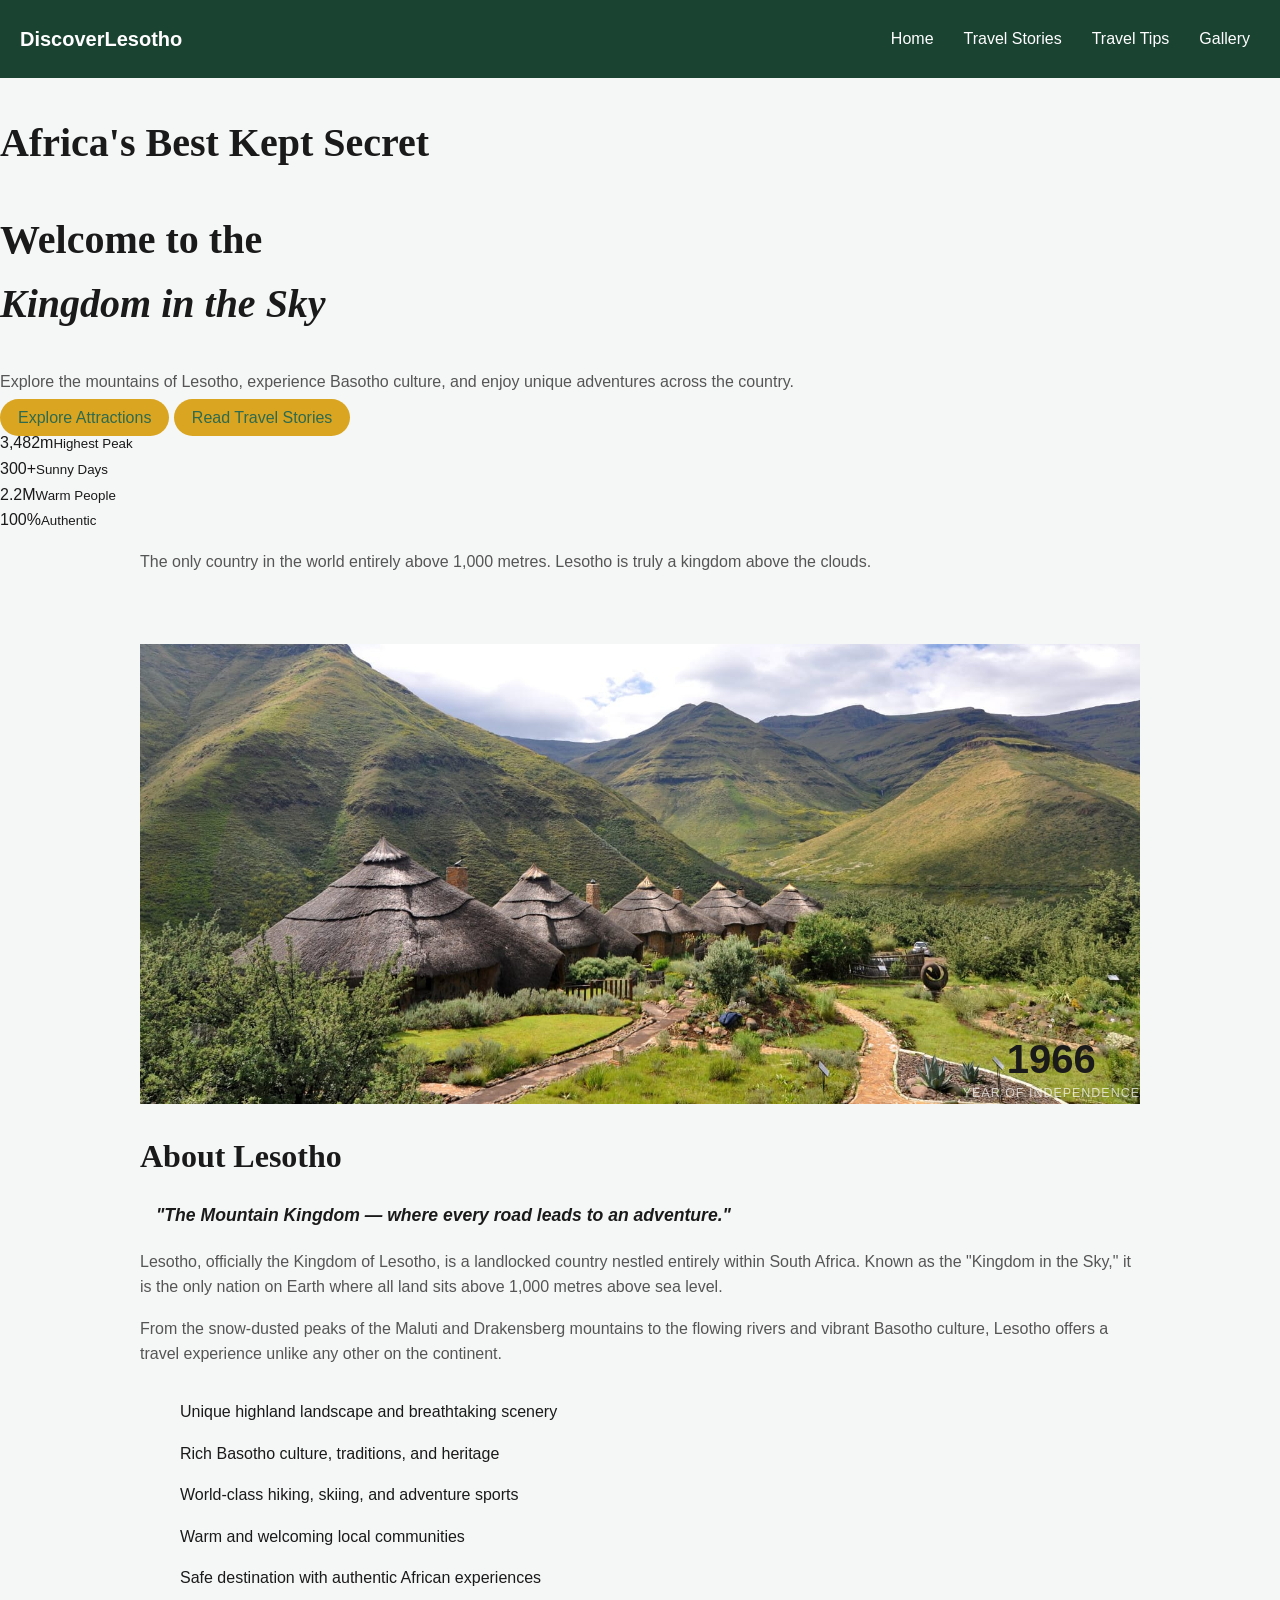
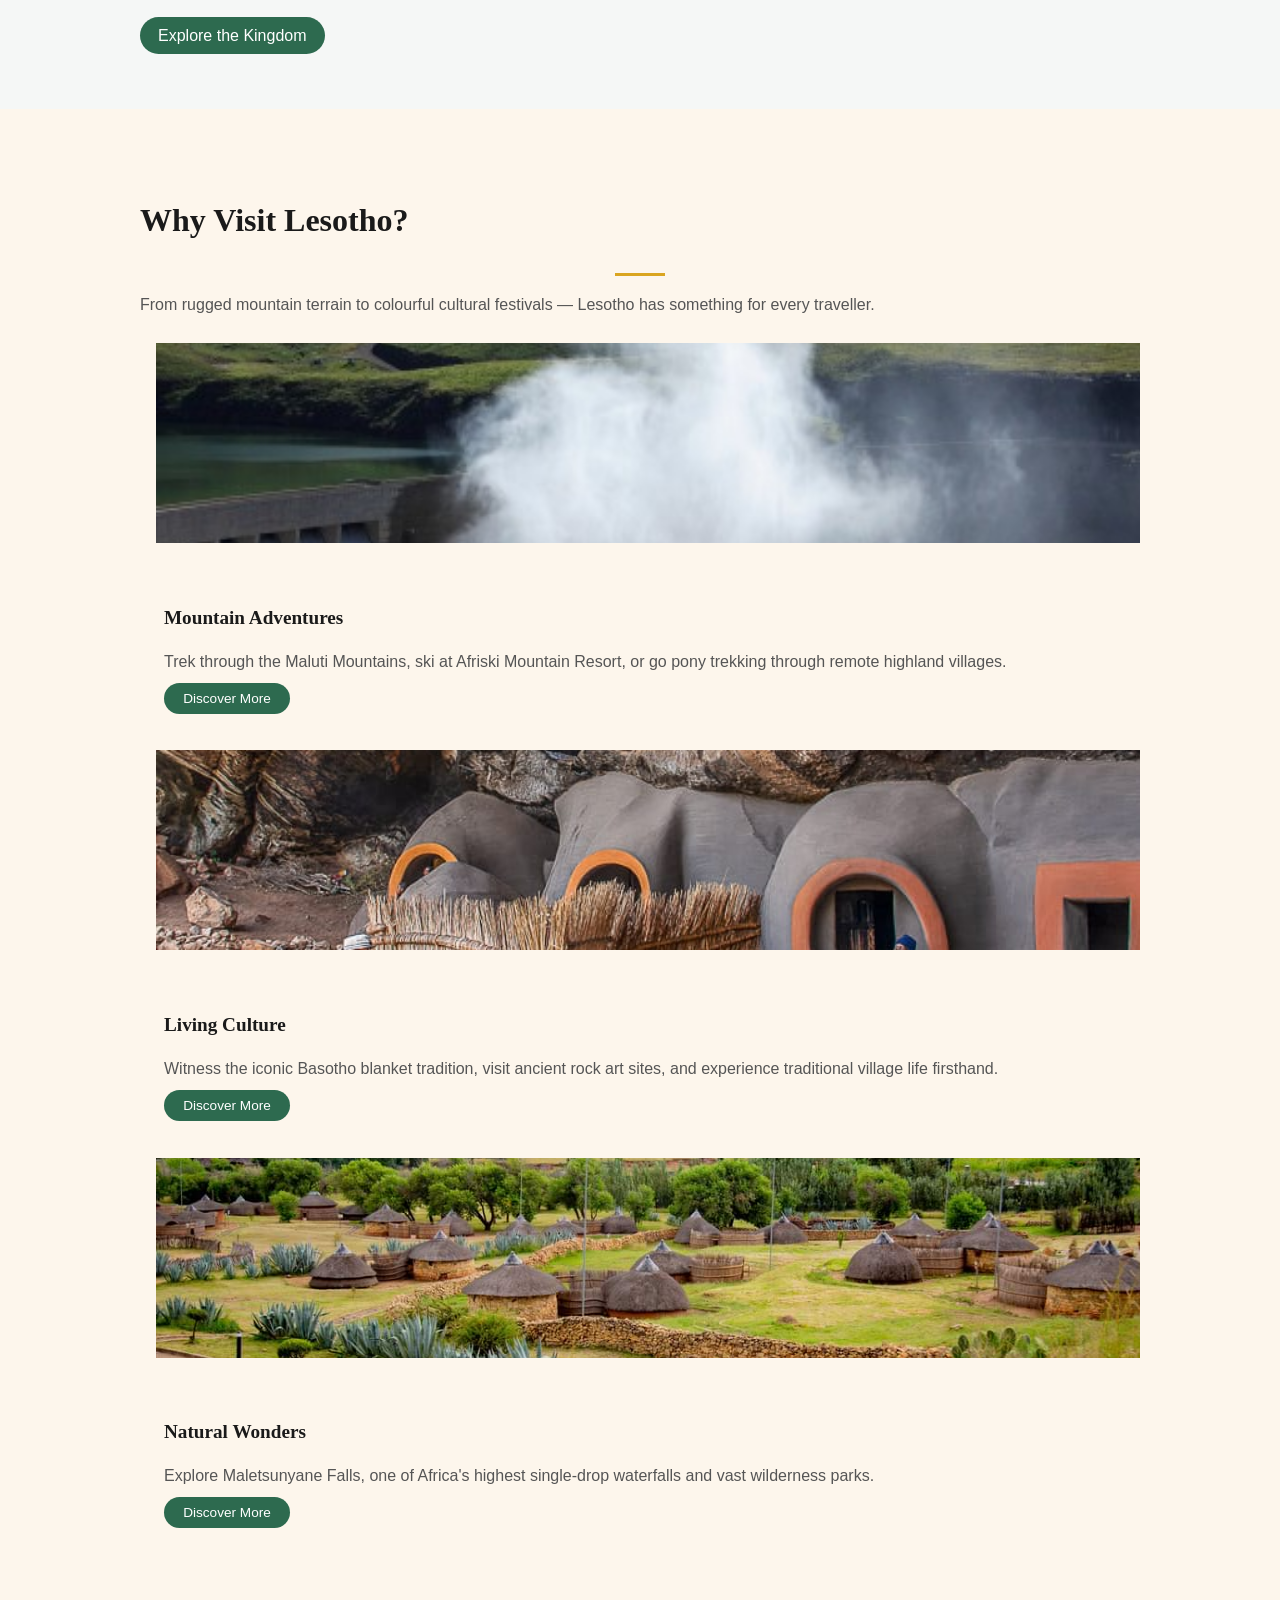
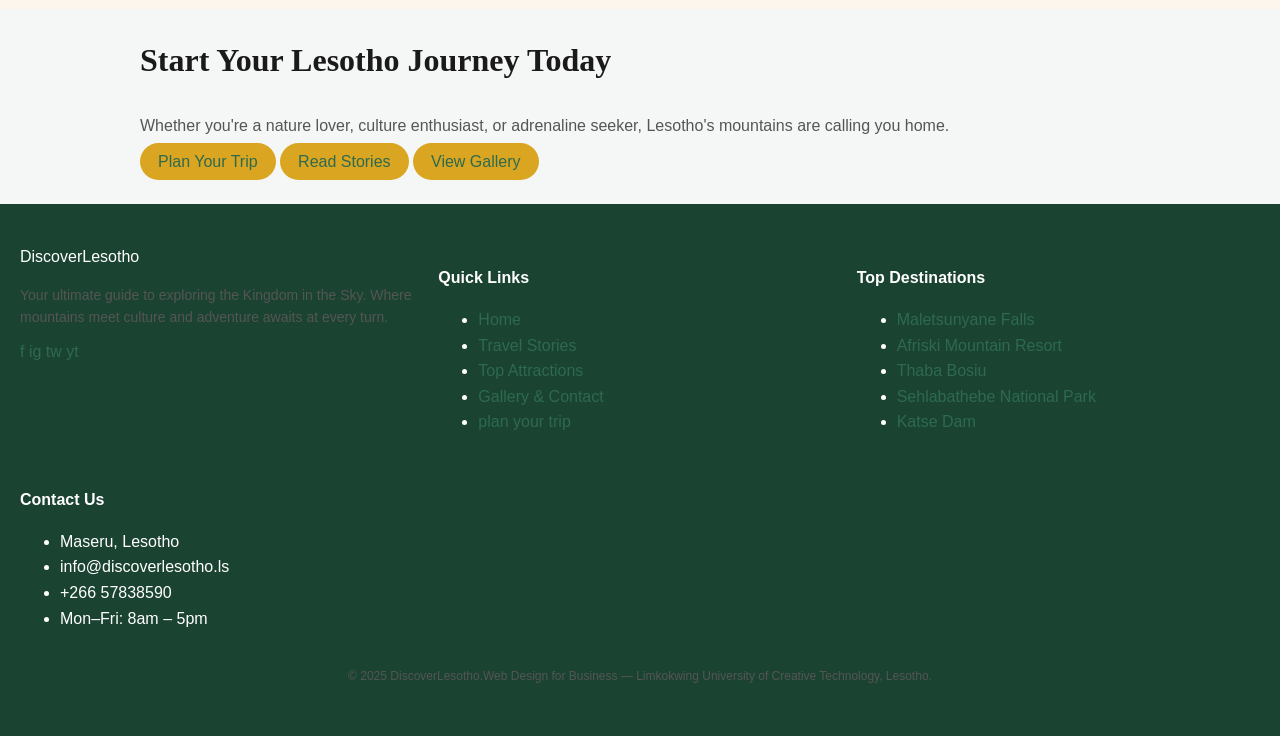
==== index.html @ 48199c81 "Add files via upload" ====
<!DOCTYPE html>
<html lang="en">
<head>
  <meta charset="UTF-8" />
  <meta name="viewport" content="width=device-width, initial-scale=1.0" />
  <title>Discover Lesotho — Kingdom in the Sky</title>
  <link rel="stylesheet" href="style.css" />
  <style>

    .about-img-wrap {
      position: relative;
      background-size: cover;
    }

    .about-img {
      width: 100%;
      height: 460px;
      object-fit: cover;
      border-radius: var(--radius);
      display: block;
      background: linear-gradient(135deg, var(--green) 0%, var(--green-light) 100%);
    }

    .about-img-placeholder {
      width: 100%;
      height: 460px;
      background: linear-gradient(135deg, var(--green) 0%, var(--green-light) 100%);
      border-radius: var(--radius);
      display: flex;
      align-items: center;
      justify-content: center;
      color: rgba(255,255,255,0.75);
      font-size: 0.9rem;
      font-style: italic;
      padding: 2rem;
      text-align: center;
    }

    .about-badge {
      position: absolute;
      bottom: -1.5rem;
      right: -1.5rem;
      background: var(--green-dark);
      color: var(--white);
      padding: 1.5rem;
      border-radius: var(--radius);
      text-align: center;
      box-shadow: var(--shadow-lg);
      border: 3px solid var(--gold);
    }

    .about-badge strong {
      display: block;
      font-family: var(--font-heading);
      font-size: 2.5rem;
      color: var(--gold-light);
      line-height: 1;
    }

    .about-badge small {
      font-size: 0.78rem;
      color: rgba(255,255,255,0.7);
      text-transform: uppercase;
      letter-spacing: 1px;
    }

    .about-text h2 { color: var(--green-dark); margin-bottom: 1.2rem; }

    .about-text .highlight-text {
      font-size: 1.1rem;
      color: var(--green);
      font-weight: 600;
      border-left: 4px solid var(--gold);
      padding-left: 1rem;
      margin-bottom: 1.2rem;
      font-style: italic;
    }

    .features-list {
      list-style: none;
      margin: 1.5rem 0;
    }

    .features-list li {
      padding: 0.5rem 0;
      color: var(--gray);
      display: flex;
      align-items: center;
      gap: 0.75rem;
    }

    .highlight-card {
      background: var(--white);
      border-radius: var(--radius);
      overflow: hidden;
      box-shadow: var(--shadow);
      border: 1px solid var(--border);
      transition: transform var(--transition), box-shadow var(--transition);
    }

    .highlight-card:hover {
      transform: translateY(-6px);
      box-shadow: var(--shadow-lg);
    }

    .highlight-card-img {
      width: 100%;
      height: 200px;
      background: linear-gradient(135deg, var(--green) 0%, var(--green-light) 100%);
      display: flex;
      align-items: center;
      justify-content: center;
      color: rgba(255,255,255,0.7);
      font-style: italic;
      font-size: 0.85rem;
      text-align: center;
      padding: 1rem;
    }

    .highlight-card-body {
      padding: 1.5rem;
      border-top: 3px solid var(--gold);
    }

    .highlight-card-body h3 {
      color: var(--green-dark);
      margin-bottom: 0.5rem;
      font-size: 1.2rem;
    }

  </style>
</head>
<body>

<nav>
  <div class="nav-container">
    <div class="nav-logo">Discover<span>Lesotho</span></div>
    <ul class="nav-links">
      <li><a href="index.html" class="active">Home</a></li>
      <li><a href="blog.html">Travel Stories</a></li>
      <li><a href="tips.html">Travel Tips</a></li>
      <li><a href="gallery.html">Gallery</a></li>
    </ul>
  </div>
</nav>

<section class="hero">
  <div class="hero-bg"></div>
  <div class="hero-overlay"></div>
  <div class="hero-content">
    <div class="hero-badge"> <h1>Africa's Best Kept Secret</h1></div>
<h1>Welcome to the<br><em>Kingdom in the Sky</em></h1>
<p>Explore the mountains of Lesotho, experience Basotho culture, and enjoy unique adventures across the country.</p>    <div class="hero-ctas">
      <a href="attractions.html" class="btn btn-primary">Explore Attractions</a>
      <a href="blog.html" class="btn btn-primary">Read Travel Stories</a>
    </div>
  </div>

  <div class="hero">
    <div class="stat-item"><span>3,482m</span><small>Highest Peak</small></div>
    <div class="stat-item"><span>300+</span><small>Sunny Days</small></div>
    <div class="stat-item"><span>2.2M</span><small>Warm People</small></div>
    <div class="stat-item"><span>100%</span><small>Authentic</small></div>
  </div>
</section>

<div class="intro-strip">
  <div class="container">
    <p>The only country in the world entirely above 1,000 metres. Lesotho is truly a kingdom above the clouds.</p>
  </div>
</div>

<section class="section">
  <div class="container">
    <div class="about-grid">
      <div class="about-img-wrap">
        <img src="1.jpg" alt="Lesotho highlands" class="about-img">
        <div class="about-badge">
          <strong>1966</strong>
          <small>Year of Independence</small>
        </div>
      </div>

      <div class="about-text">
        <h2>About Lesotho</h2>
        <p class="highlight-text">"The Mountain Kingdom — where every road leads to an adventure."</p>
        <p>Lesotho, officially the Kingdom of Lesotho, is a landlocked country nestled entirely within South Africa. Known as the "Kingdom in the Sky," it is the only nation on Earth where all land sits above 1,000 metres above sea level.</p>
        <p>From the snow-dusted peaks of the Maluti and Drakensberg mountains to the flowing rivers and vibrant Basotho culture, Lesotho offers a travel experience unlike any other on the continent.</p>
        <ul class="features-list">
          <li>Unique highland landscape and breathtaking scenery</li>
          <li>Rich Basotho culture, traditions, and heritage</li>
          <li>World-class hiking, skiing, and adventure sports</li>
          <li>Warm and welcoming local communities</li>
          <li>Safe destination with authentic African experiences</li>
        </ul>
        <a href="attractions.html" class="btn btn-green">Explore the Kingdom</a>
      </div>
    </div>
  </div>
</section>

<section class="section section-alt">
  <div class="container">
    <div class="section-header">
      <h2>Why Visit Lesotho?</h2>
      <div class="divider"></div>
      <p>From rugged mountain terrain to colourful cultural festivals — Lesotho has something for every traveller.</p>
    </div>

    <div class="grid-3">
      <div class="highlight-card">
        <img src="7.jpg" alt="Mountain Adventures in Lesotho" class="highlight-card-img" style="object-fit:cover;">
        <div class="highlight-card-body">
          <h3> Mountain Adventures</h3>
          <p>Trek through the Maluti Mountains, ski at Afriski Mountain Resort, or go pony trekking through remote highland villages.</p>
          <a href="tips.html" class="btn btn-green" style="padding: 0.5rem 1.2rem; font-size: 0.85rem;">Discover More</a>
        </div>
      </div>

      <div class="highlight-card">
        <img src="3.jpg" alt="Basotho Culture" class="highlight-card-img" style="object-fit:cover;">
        <div class="highlight-card-body">
          <h3> Living Culture</h3>
          <p>Witness the iconic Basotho blanket tradition, visit ancient rock art sites, and experience traditional village life firsthand.</p>
          <a href="attractions.html" class="btn btn-green" style="padding: 0.5rem 1.2rem; font-size: 0.85rem;">Discover More</a>
        </div>
      </div>

      <div class="highlight-card">
        <img src="8.jpg" alt="Natural Wonders of Lesotho" class="highlight-card-img" style="object-fit:cover;">
        <div class="highlight-card-body">
          <h3> Natural Wonders</h3>
          <p>Explore Maletsunyane Falls, one of Africa's highest single-drop waterfalls and vast wilderness parks.</p>
          <a href="attractions.html" class="btn btn-green" style="padding: 0.5rem 1.2rem; font-size: 0.85rem;">Discover More</a>
        </div>
      </div>
    </div>
  </div>
</section>

<section class="cta-banner">
  <div class="container" style="position:relative;">
    <h2>Start Your Lesotho Journey Today</h2>
    <p>Whether you're a nature lover, culture enthusiast, or adrenaline seeker, Lesotho's mountains are calling you home.</p>
    <div class="cta-links">
      <a href="tips.html" class="btn btn-primary">Plan Your Trip</a>
      <a href="blog.html" class="btn btn-primary">Read Stories</a>
      <a href="gallery.html" class="btn btn-primary">View Gallery</a>
    </div>
  </div>
</section>

<footer>
  <div class="footer-grid">
    <div class="footer-col">
      <div class="footer-logo">Discover<span>Lesotho</span></div>
      <p>Your ultimate guide to exploring the Kingdom in the Sky. Where mountains meet culture and adventure awaits at every turn.</p>
      <div class="social-links">
        <a href="gallery.html#social" class="social-link">f</a>
        <a href="gallery.html#social" class="social-link">ig</a>
        <a href="gallery.html#social" class="social-link">tw</a>
        <a href="gallery.html#social" class="social-link">yt</a>
      </div>
    </div>
    <div class="footer-col">
      <h4>Quick Links</h4>
      <ul>
        <li><a href="index.html">Home</a></li>
        <li><a href="blog.html">Travel Stories</a></li>
        <li><a href="attractions.html">Top Attractions</a></li>
        <li><a href="gallery.html">Gallery & Contact</a></li>
        <li><a href="tips.html">plan your trip</a></li>
      </ul>
    </div>
    <div class="footer-col">
      <h4>Top Destinations</h4>
      <ul>
        <li><a href="attractions.html">Maletsunyane Falls</a></li>
        <li><a href="attractions.html">Afriski Mountain Resort</a></li>
        <li><a href="attractions.html">Thaba Bosiu</a></li>
        <li><a href="attractions.html">Sehlabathebe National Park</a></li>
        <li><a href="attractions.html">Katse Dam</a></li>
      </ul>
    </div>
    <div class="footer-col">
      <h4>Contact Us</h4>
      <ul>
        <li> Maseru, Lesotho</li>
        <li> info@discoverlesotho.ls</li>
        <li> +266 57838590</li>
        <li> Mon–Fri: 8am – 5pm</li>
      </ul>
    </div>
  </div>
  <div class="footer-bottom">
    <p>&copy; 2025 DiscoverLesotho.Web Design for Business — Limkokwing University of Creative Technology, Lesotho.</p>
  </div>
</footer>

</body>
</html>
---- style.css ----
body {
  font-family: Arial, sans-serif;
  margin: 0;
  padding: 0;
  line-height: 1.6;
  background: #ffffff;
  color: #1a1a1a;
  background-color: #f5f7f6;
}

h1, h2, h3 {
  font-family: Georgia, serif;
}

h1 {
  font-size: 2.5rem;
}

h2 {
  font-size: 2rem;
}

h3 {
  font-size: 1.4rem;
}

p {
  color: #555;
  margin-bottom: 10px;
}

a {
  color: #2d6a4f;
  text-decoration: none;
}

a:hover {
  color: goldenrod;
}

nav {
  background: #1b4332;
  padding: 10px 20px;
  position: sticky;
  top: 0;
}

.nav-container {
  display: flex;
  justify-content: space-between;
  align-items: center;
}

.nav-logo {
  color: white;
  font-weight: bold;
  font-size: 20px;
}

.nav-links {
  list-style: none;
  display: flex;
  gap: 10px;
}

.nav-links li {
  display: inline;
}

.nav-links a {
  color: white;
  padding: 5px 10px;
}

.nav-links a:hover {
  background: rgba(255,255,255,0.1);
  border-radius: 5px;
}

.btn {
  padding: 10px 18px;
  border: none;
  cursor: pointer;
  border-radius: 20px;
}

.btn-primary {
  background: goldenrod;
}

.btn-primary:hover {
  background: #f0c040;
}

.btn-green {
  background: #2d6a4f;
  color: white;
}

.section {
  padding: 60px 20px;
}

.section-alt {
  background: #fdf6ec;
}

.container {
  max-width: 1000px;
  margin: auto;
}

.divider {
  width: 50px;
  height: 3px;
  background: goldenrod;
  margin: 10px auto;
}

.card {
  background: white;
  border: 1px solid #ddd;
  border-radius: 10px;
  overflow: hidden;
  margin-bottom: 20px;
}

.card img {
  width: 100%;
  height: 200px;
  object-fit: cover;
}

.card-body {
  padding: 15px;
}

.card-body h3 {
  margin-bottom: 5px;
}

.facebook {
  background-color: blue;
  color: white;
  text-align: center;
}

.instagram {
  background: linear-gradient(45deg, #f58529, #dd2a7b, #8134af, #515bd4);
  color: white;
  text-align: center;
}

.youtube {
  background-color: #FF0000;
  color: white;
  text-align: center;
}

.x {
  background-color: black;
  text-align: center;
  color: white;
}
.tiktok {
  background-color: black;
  text-align: center;
  color: white;
}

.three-columns {
  display: grid;
  grid-template-columns: repeat(3, 1fr);
  gap: 15px;
}

.two-columns {
  display: grid;
  grid-template-columns: repeat(2, 1fr);
  gap: 15px;
}

.page-hero {
  background: #2d6a4f;
  color: white;
  text-align: center;
  padding: 60px 20px;
}

.page-hero p {
  color: #eee;
}

footer {
  background: #1b4332;
  color: white;
  padding: 40px 20px;
  margin-top: 30px;
}

.footer-grid {
  display: grid;
  grid-template-columns: repeat(3, 1fr);
  gap: 15px;
}

.footer-col h4 {
  margin-bottom: 10px;
}

.footer-col p {
  font-size: 14px;
}

.footer-bottom {
  text-align: center;
  margin-top: 20px;
  font-size: 12px;
}

.styled-table {
  width: 100%;
  border-collapse: collapse;
  margin-top: 15px;
}

.styled-table th {
  background: #1b4332;
  color: white;
  padding: 10px;
}

.styled-table td {
  padding: 10px;
  border-bottom: 1px solid #ddd;
}

@media (max-width: 768px) {
  .three-columns {
    grid-template-columns: 1fr;
  }

  .two-columns {
    grid-template-columns: 1fr;
  }

  .nav-links {
    display: none;
  }
}
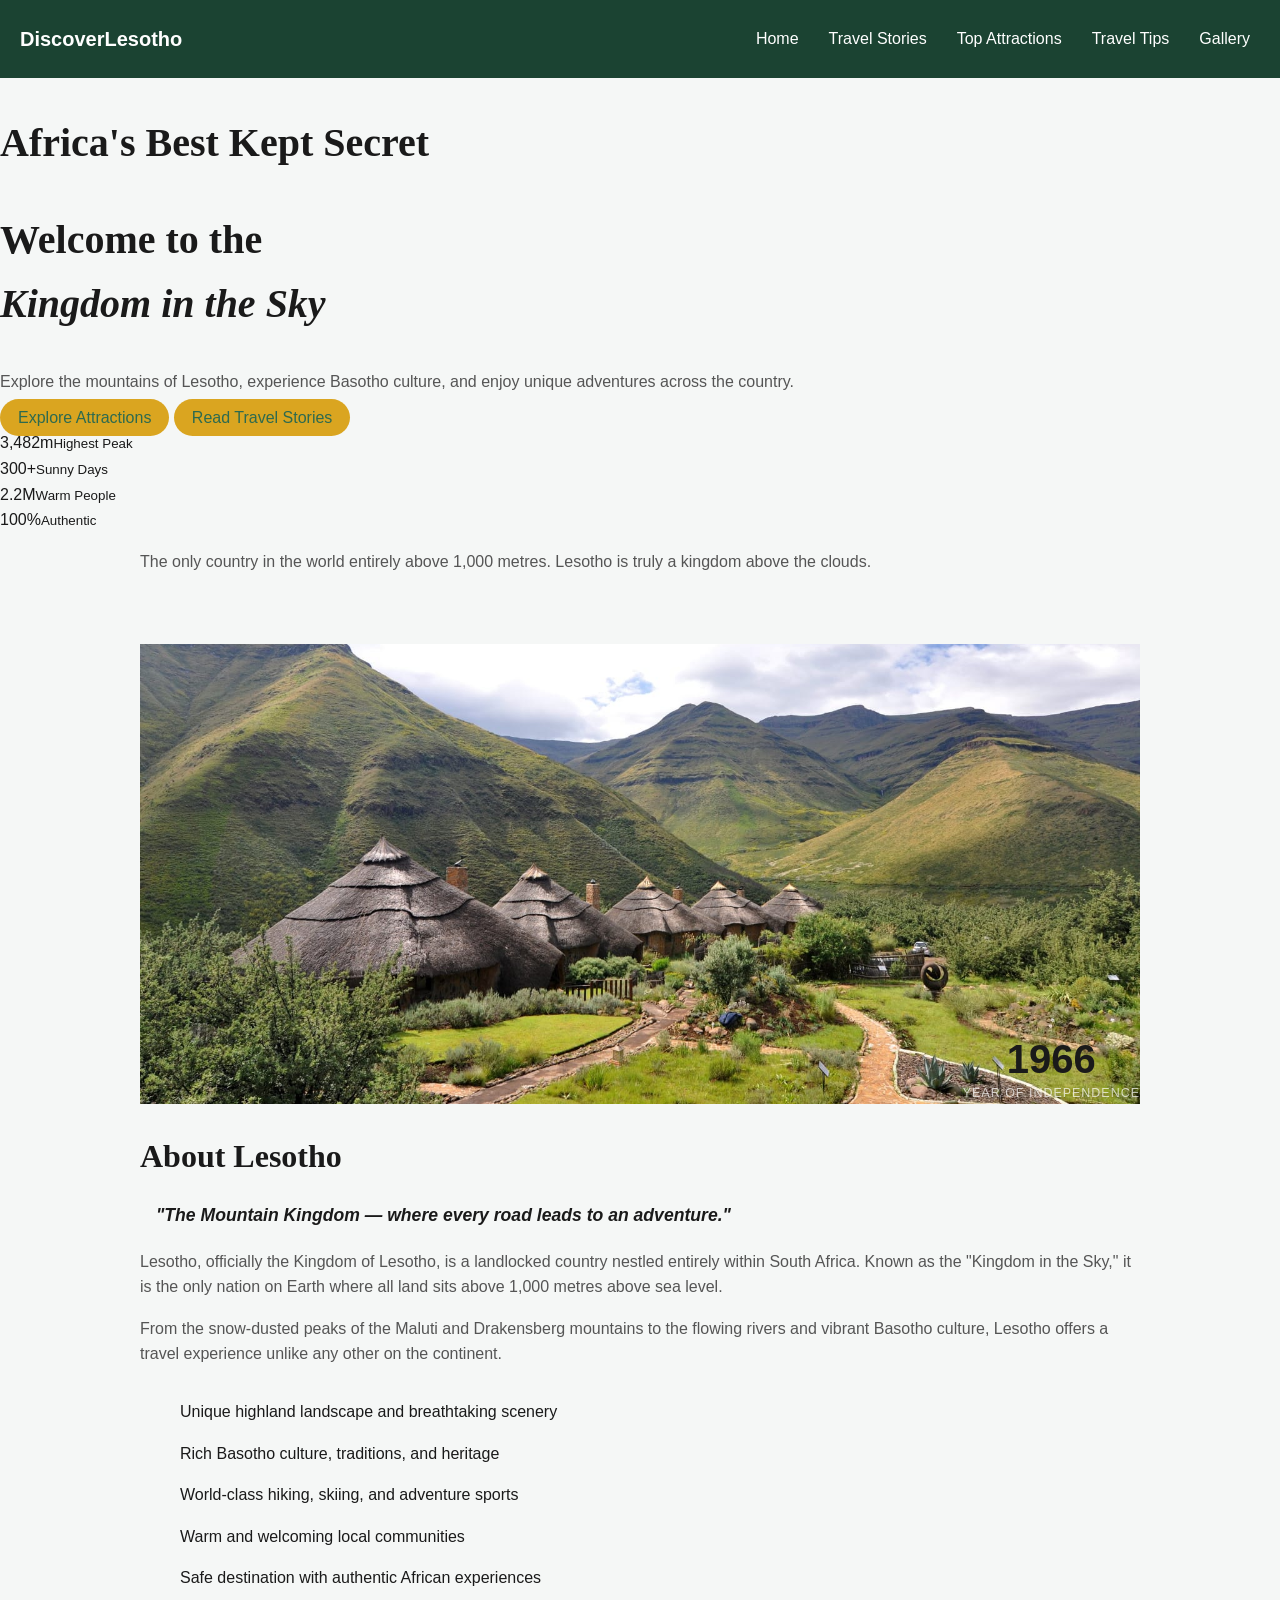
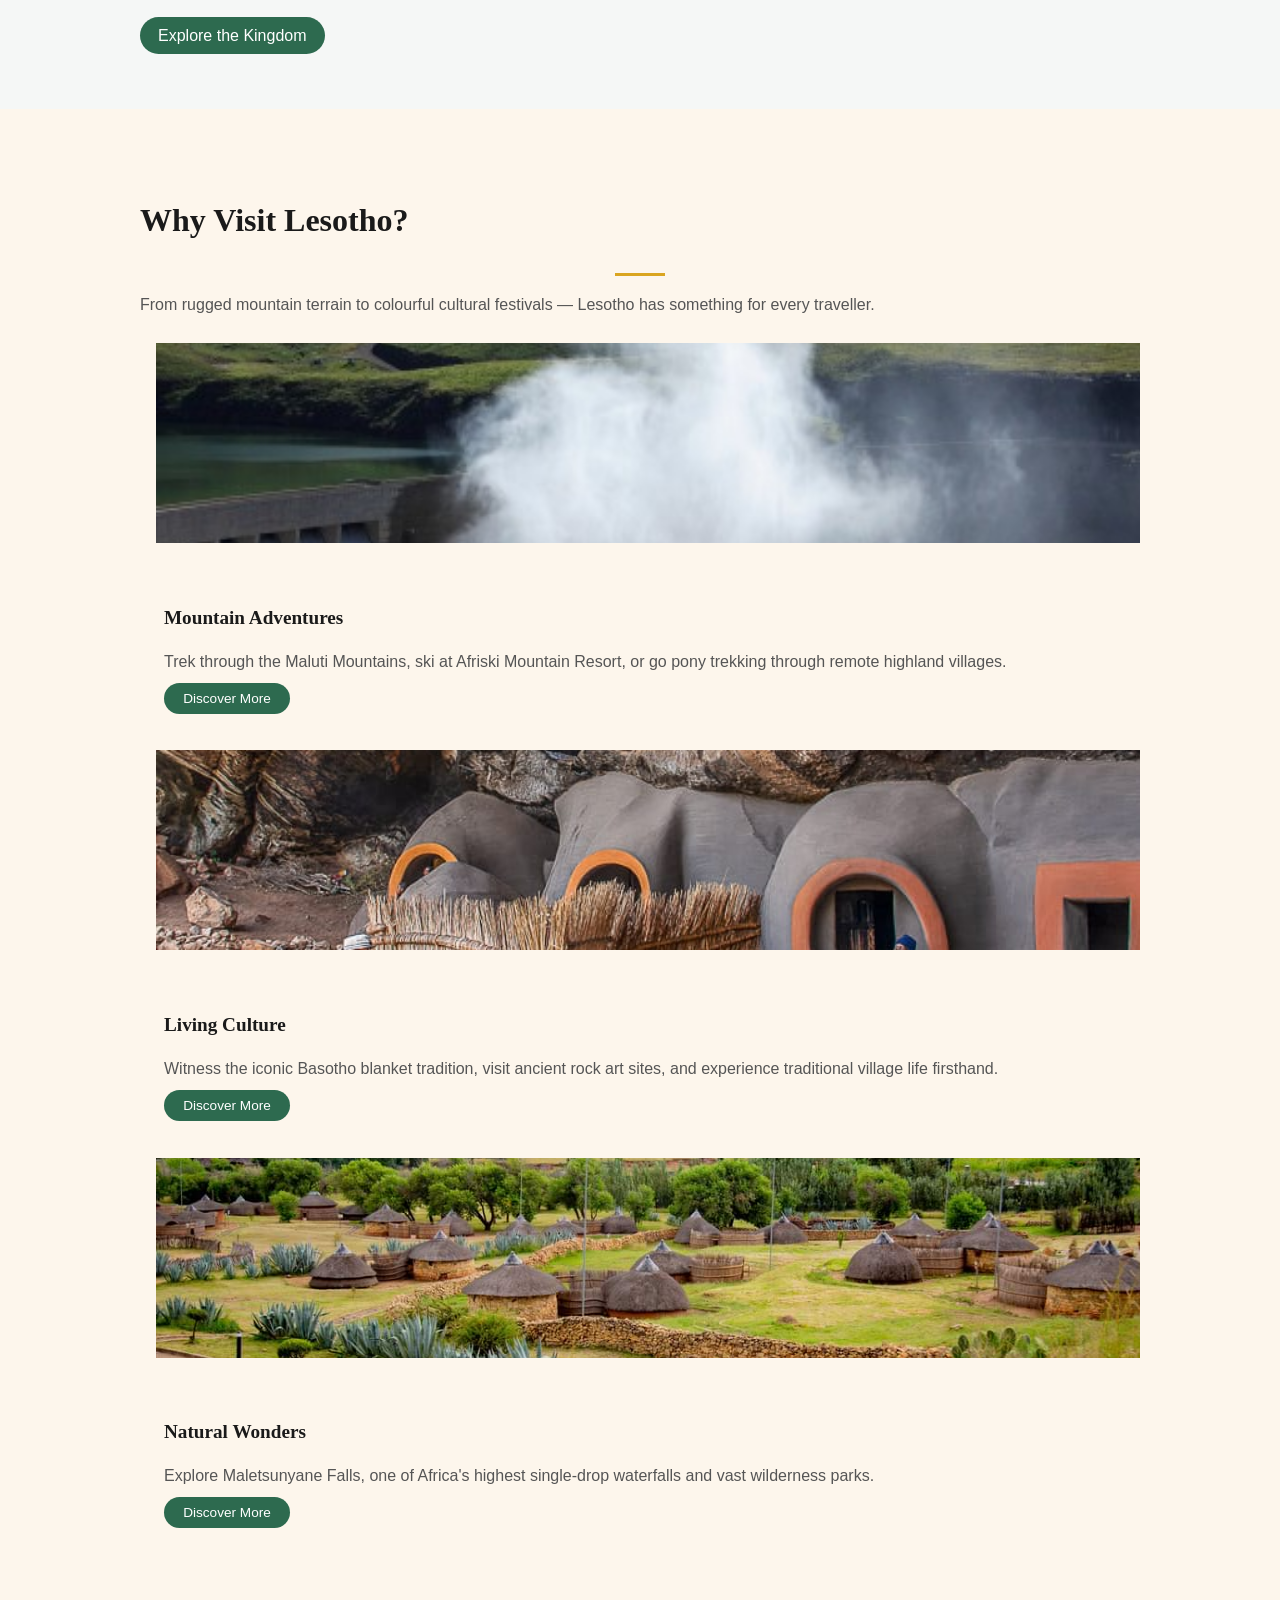
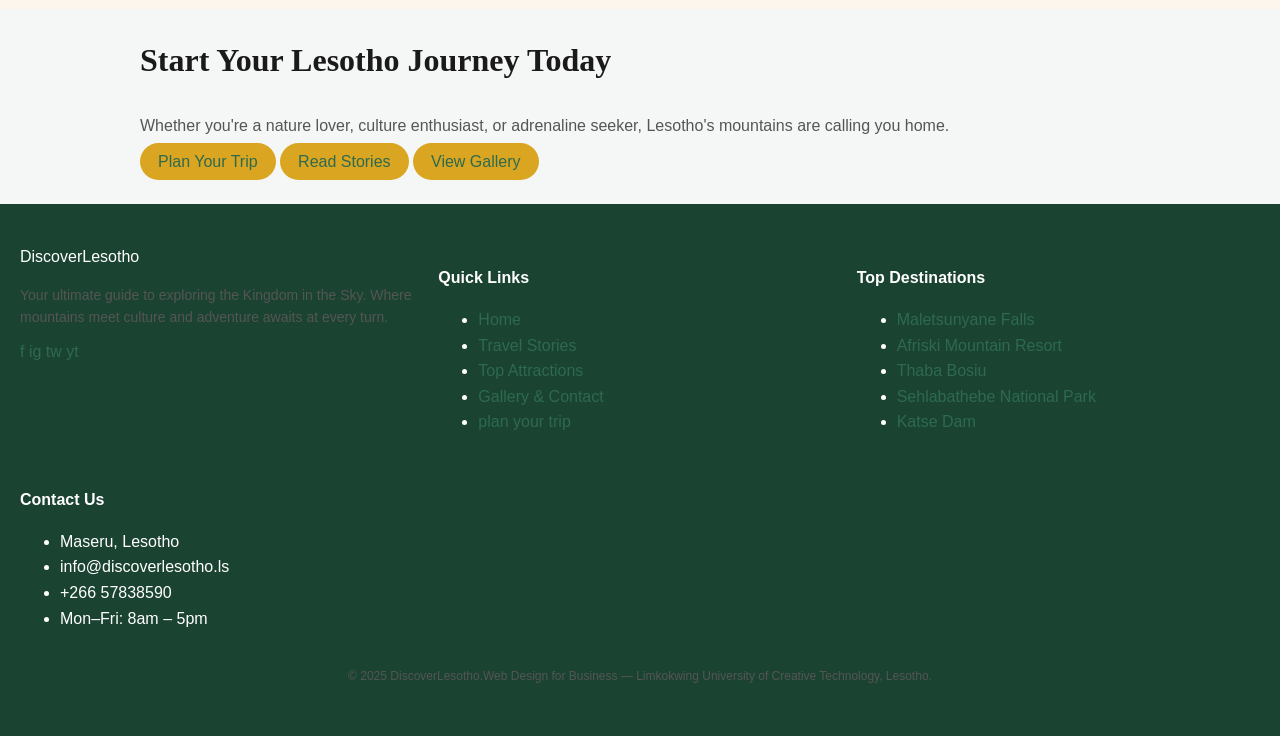
==== commit 36ab0783: "Update index.html" ====
--- a/index.html
+++ b/index.html
@@ -138,6 +138,7 @@
     <ul class="nav-links">
       <li><a href="index.html" class="active">Home</a></li>
       <li><a href="blog.html">Travel Stories</a></li>
+       <li><a href="attractions.html">Top Attractions</a></li>
       <li><a href="tips.html">Travel Tips</a></li>
       <li><a href="gallery.html">Gallery</a></li>
     </ul>
